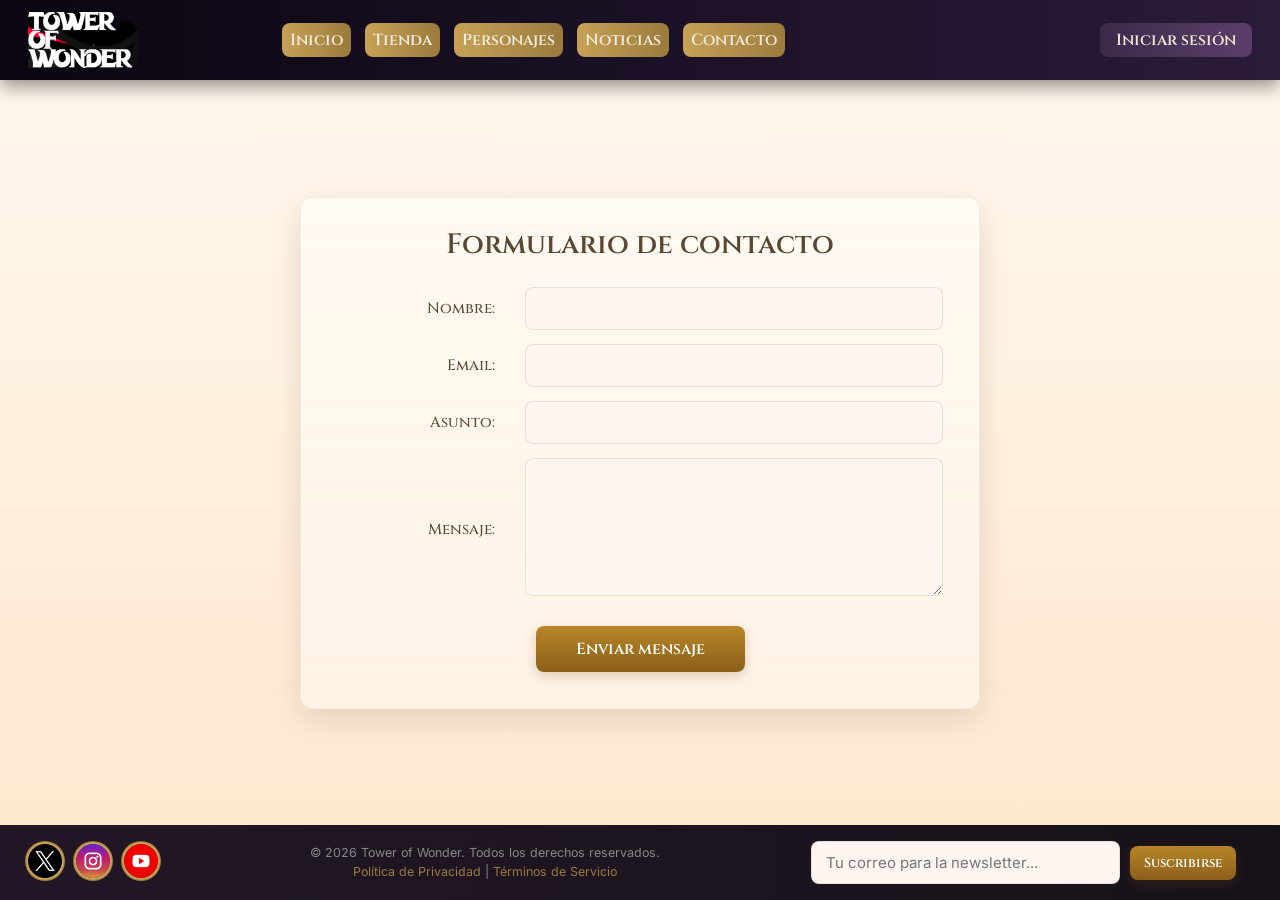
==== contacto.html @ 75fc8469 "Commit inicial. Falta terminar memoria, añadir vídeo y audio." ====
<!DOCTYPE html>
<html lang="es">
<head>
  <meta charset="UTF-8">
  <meta name="viewport" content="width=device-width, initial-scale=1.0">
  <title>Tower of Wonder - Contacto</title>
  <link rel="stylesheet" href="global.css">
  <link rel="stylesheet" href="contacto.css">
</head>
<body>

  <!-- header -->
  <header class="header">
    <a href="index.html" class="enlace-logo">
      <img src="assets/img/logo.png" alt="Tower of Wonder Logo" class="logo-imagen">
    </a>

    <div class="contenedor-menu">
      <ul class="menu-principal">
        <li class="item-navegacion">
          <a href="index.html" class="boton enlace-navegacion">Inicio</a>
        </li>
        <li class="item-navegacion">
          <a href="tienda.html" class="boton enlace-navegacion">Tienda</a>
        </li>
        <li class="item-navegacion">
          <a href="personajes.html" class="boton enlace-navegacion">Personajes</a>
        </li>
        <li class="item-navegacion">
          <a href="noticias.html" class="boton enlace-navegacion">Noticias</a>
        </li>
        <li class="item-navegacion">
          <a href="contacto.html" class="boton enlace-navegacion">Contacto</a>
        </li>
      </ul>
    </div>

    <a href="login.html" class="boton boton-oscuro boton-login">Iniciar sesión</a>
  </header>

  <!-- Contenido Principal -->
  <main class="principal contenido-pagina">
    <div class="tarjeta-formulario">
      <h1 class="titulo-formulario">Formulario de contacto</h1>

      <!-- Action vacío ya que es solo HTML/CSS -->
      <form class="formulario" action="#" method="get">
        
        <!-- Alertas (ejemplos de cómo se verían, ocultas por defecto o comentadas)
        <div class="alerta-exito">
          ✓ ¡Mensaje enviado correctamente! Te responderemos pronto.
        </div>
        <div class="alerta-error">
          Ocurrió un error al enviar el mensaje.
        </div>
        -->

        <div class="fila-formulario">
          <label for="contact-nombre">Nombre:</label>
          <div class="campo-formulario">
            <input class="entrada-texto"
              type="text"
              id="contact-nombre"
              name="nombre"
              required
              maxlength="100"
            />
          </div>
        </div>

        <div class="fila-formulario">
          <label for="contact-email">Email:</label>
          <div class="campo-formulario">
            <input class="entrada-texto"
              type="email"
              id="contact-email"
              name="email"
              required
            />
          </div>
        </div>

        <div class="fila-formulario">
          <label for="contact-asunto">Asunto:</label>
          <div class="campo-formulario">
            <input class="entrada-texto"
              type="text"
              id="contact-asunto"
              name="asunto"
              maxlength="150"
            />
          </div>
        </div>

        <div class="fila-formulario">
          <label for="contact-mensaje">Mensaje:</label>
          <div class="campo-formulario">
            <textarea class="entrada-texto"
              id="contact-mensaje"
              name="mensaje"
              rows="6"
              required
              maxlength="2000"
            ></textarea>
          </div>
        </div>

        <div class="fila-centrada">
          <button type="submit" class="boton boton-dorado boton-enviar">
            Enviar mensaje
          </button>
        </div>
      </form>
    </div>
  </main>

  <!-- Pie de página -->
  <footer class="footer">
    <div class="enlaces-redes">
      <a href="https://twitter.com/" target="_blank" rel="noopener noreferrer">
        <img src="assets/img/redes_sociales/twitter.png" alt="Twitter" class="icono-redes">
      </a>
      <a href="https://instagram.com/" target="_blank" rel="noopener noreferrer">
        <img src="assets/img/redes_sociales/instagram.png" alt="Instagram" class="icono-redes">
      </a>
      <a href="https://youtube.com/" target="_blank" rel="noopener noreferrer">
        <img src="assets/img/redes_sociales/youtube.png" alt="YouTube" class="icono-redes">
      </a>
    </div>

    <div class="licencia">
      <p class="texto-licencia">
        © 2026 Tower of Wonder. Todos los derechos reservados.<br>
        <a href="#">Política de Privacidad</a> | <a href="#">Términos de Servicio</a>
      </p>
    </div>

    <div class="newsletter">
      <form class="formulario-newsletter" action="#" method="get">
        <input type="email" placeholder="Tu correo para la newsletter..." class="correo-newsletter entrada-texto" required>
        <button type="submit" class="boton boton-dorado boton-newsletter">Suscribirse</button>
      </form>
    </div>
  </footer>

</body>
</html>
---- global.css ----
@import url('https://fonts.googleapis.com/css2?family=Cinzel:wght@400;600;700&family=Inter:wght@300;400;500;600&display=swap');



/* =====================
   RESET MÍNIMO
   ===================== */
*, *::before, *::after {
  box-sizing: border-box;
  margin: 0;
  padding: 0;
}

html {
  height: 100%;
}

body {
  min-height: 100vh;
  display: flex;
  flex-direction: column;
  font-family: 'Inter', system-ui, -apple-system, sans-serif;
  color: #2b2b2b;
  background: linear-gradient(180deg, #fff7ec 0%, #ffe8d0 100%);
}

@media (max-width: 768px) {
  html, body {
    width: 100%;
    overflow-x: hidden;
    position: relative;
  }
  body {
    min-height: 100dvh;
  }
}

/* =====================
   ESTILOS COMPARTIDOS
   ===================== */

h1, h2, h3, .boton, .enlace-navegacion {
  font-family: 'Cinzel', Georgia, serif;
}

.principal {
  flex: 1;
  display: flex;
  flex-direction: column;
}

/* Base para todos los botones */
.boton {
  display: inline-flex;
  align-items: center;
  justify-content: center;
  border: none;
  border-radius: 8px;
  font-weight: 600;
  cursor: pointer;
  text-decoration: none;
  transition: transform 120ms ease, filter 120ms ease, box-shadow 120ms ease;
  white-space: nowrap;
}

.boton:hover {
  filter: brightness(1.1);
  transform: translateY(-2px);
}

.boton:active {
  transform: translateY(1px);
}

.boton-dorado {
  background: linear-gradient(180deg, #b88628 0%, #8a5f1a 100%);
  color: #fff;
  box-shadow: 0 4px 12px rgba(122, 84, 30, 0.25);
}

.boton-oscuro {
  background: linear-gradient(90deg, #3b2a4a 0%, #5b3f6a 100%);
  color: #f3e8d6;
}

/* Formularios compartidos */
.fila-formulario {
  display: flex;
  flex-direction: column;
  gap: 8px;
  margin: 16px 0;
}

.fila-formulario label {
  color: #5b4632;
  font-weight: 500;
  font-size: 15px;
}

.entrada-texto {
  width: 100%;
  background-color: #fff6f1;
  border: 1px solid rgba(150, 130, 110, 0.2);
  border-radius: 8px;
  padding: 11px 14px;
  font-size: 15px;
  font-family: 'Inter', sans-serif;
  transition: border-color 120ms ease, box-shadow 120ms ease;
}

.entrada-texto:focus {
  outline: none;
  border-color: #a97c44;
  box-shadow: 0 6px 16px rgba(169, 124, 68, 0.1);
}

/* =====================
   HEADER STYLES
   ===================== */
.header {
  background: linear-gradient(90deg, #0b0610 0%, #2b1b3a 100%);
  color: #f5eddc;
  display: flex;
  justify-content: space-between;
  align-items: center;
  padding: 12px 28px;
  box-shadow: 0 6px 18px rgba(10, 7, 12, 0.45);
  position: relative;
  z-index: 100;
  flex-shrink: 0;
}

.enlace-logo {
  display: flex;
  align-items: center;
  height: 56px;
  text-decoration: none;
}

.logo-imagen {
  max-height: 56px;
}

.boton-login {
  padding: 6px 16px;
}

.boton-login:active {
  box-shadow: inset 0 2px 8px rgba(0, 0, 0, 0.25);
}

.contenedor-menu {
  width: 55%;
}

.menu-principal {
  list-style: none;
  display: flex;
  gap: 8px;
  align-items: center;
  width: 100%;
}

.item-navegacion {
  position: relative;
  margin-right: 6px;
  transition: transform 140ms ease;
}

.enlace-navegacion {
  padding: 6px 8px;
  color: #f5eddc;
  background: linear-gradient(90deg, #c6a156 0%, #9b7a3d 100%);
}

.submenu {
  list-style: none;
  visibility: hidden;
  display: none;
  position: absolute;
  left: 0;
  top: 100%;
  z-index: 200;
  border-radius: 6px;
  background: linear-gradient(180deg, #2b1b3a 0%, #1f1628 100%);
  box-shadow: 0 10px 22px rgba(8, 6, 10, 0.6);
  min-width: 160px;
  max-width: 220px;
  border: 1px solid rgba(184, 138, 40, 0.1);
  padding: 4px 0;
}

.item-navegacion:hover .submenu {
  visibility: visible;
  display: block;
}

.submenuLink {
  display: block;
  padding: 8px 12px;
  color: #f5eddc;
  text-decoration: none;
  font-size: 14px;
  font-weight: 500;
  font-family: 'Cinzel', Georgia, serif;
  transition: background-color 120ms ease;
}

.submenuLink:hover {
  background: rgba(184, 138, 40, 0.08);
}

@media (max-width: 768px) {
  .header {
    padding: 10px 16px;
    flex-wrap: wrap;
  }
  .logo-imagen {
    max-height: 45px;
  }
  .boton-login {
    padding: 6px 12px;
    font-size: 13px;
  }
  .contenedor-menu {
    width: 100%;
    margin-top: 12px;
    order: 3;
  }
  .menu-principal {
    flex-wrap: nowrap;
    justify-content: center;
    gap: 4px;
  }
  .item-navegacion {
    flex: 0 1 auto;
  }
  .enlace-navegacion {
    padding: 6px 8px;
    font-size: 11px;
  }
}

/* =====================
   FOOTER STYLES
   ===================== */
.footer {
  background: linear-gradient(90deg, #221726 0%, #171219 100%);
  color: #dfd6c2;
  display: flex;
  justify-content: space-between;
  align-items: center;
  padding: 16px 28px;
  flex-shrink: 0;
}

.enlaces-redes {
  display: flex;
  align-items: center;
  gap: 14px;
}

.icono-redes {
  width: 34px;
  height: 34px;
  border-radius: 50%;
  box-shadow: 0 0 0 2px #c6a156, 0 0 0 3px #9b7a3d;
  transition: transform 120ms ease, box-shadow 120ms ease;
}

.icono-redes:hover {
  transform: translateY(-2px);
  box-shadow: 0 0 0 2px #b88628, 0 4px 12px rgba(198, 161, 86, 0.4);
}

.licencia {
  text-align: center;
  max-width: 400px;
}

.texto-licencia {
  font-size: 0.78rem;
  color: #888;
  line-height: 1.5;
}

.texto-licencia a {
  color: #9b7a3d;
  text-decoration: none;
}

.texto-licencia a:hover {
  text-decoration: underline;
}

.newsletter {
  width: 36%;
  display: flex;
  justify-content: center;
  align-items: center;
}

.formulario-newsletter {
  width: 100%;
  display: flex;
  align-items: center;
}

.correo-newsletter {
  width: 70%;
  margin-right: 10px;
}

.boton-newsletter {
  padding: 8px 14px;
  font-size: 13px;
}

@media (max-width: 768px) {
  .footer {
    flex-direction: column;
    gap: 12px;
    padding: 12px 16px;
    text-align: center;
  }
  .icono-redes {
    width: 28px;
    height: 28px;
  }
  .newsletter {
    width: 100%;
  }
  .formulario-newsletter {
    flex-direction: row;
    gap: 8px;
  }
  .correo-newsletter {
    width: 100%;
    margin-right: 0;
    font-size: 13px;
    padding: 7px 8px;
  }
  .boton-newsletter {
    padding: 7px 12px;
    font-size: 12px;
    white-space: nowrap;
    flex-shrink: 0;
  }
  .licencia {
    order: 3;
    display: none;
  }
}
---- contacto.css ----
.contenido-pagina {
  flex: 1;
  background: linear-gradient(180deg, #fff7ec 0%, #ffe8d0 100%);
  display: flex;
  align-items: center;
  justify-content: center;
  padding: 32px 16px;
}

.formulario {
  width: 100%;
  max-width: 680px;
}

.tarjeta-formulario {
  background: linear-gradient(180deg, rgba(255, 250, 243, 0.92) 0%, rgba(255, 244, 232, 0.85) 100%);
  border: 1px solid rgba(156, 122, 61, 0.1);
  border-radius: 12px;
  box-shadow: 0 10px 30px rgba(27, 18, 18, 0.12);
  padding: 28px 36px 36px;
  font-family: 'Cinzel', Georgia, serif;
  width: 100%;
  max-width: 680px;
}

.titulo-formulario {
  font-size: 28px;
  color: #5b4632;
  font-weight: 600;
  text-align: center;
  margin-bottom: 24px;
}

.alerta-exito,
.alerta-error {
  padding: 12px 16px;
  border-radius: 8px;
  margin-bottom: 20px;
  font-size: 14px;
  border-width: 1px;
  border-style: solid;
}

.alerta-exito {
  background: rgba(40, 167, 69, 0.1);
  border-color: rgba(40, 167, 69, 0.3);
  color: #155724;
}

.alerta-error {
  background: rgba(220, 53, 69, 0.1);
  border-color: rgba(220, 53, 69, 0.3);
  color: #a02633;
}

/* Filas del formulario */
.fila-formulario {
  display: flex;
  flex-direction: row;
  align-items: center;
  gap: 18px;
  margin: 14px 0;
}

.fila-formulario label {
  width: 28%;
  text-align: right;
  padding-right: 12px;
  color: #5b4632;
  font-weight: 500;
  font-size: 15px;
  flex-shrink: 0;
}

.campo-formulario {
  flex: 1;
}

.campo-formulario textarea {
  resize: vertical;
  max-height: 280px;
  min-height: 80px;
}

.fila-centrada {
  display: flex;
  justify-content: center;
  margin-top: 24px;
}

.boton-enviar {
  padding: 12px 40px;
  font-size: 16px;
}

.boton-enviar:disabled {
  opacity: 0.7;
  cursor: not-allowed;
}

/* Móvil */
@media (max-width: 768px) {
  .contenido-pagina {
    padding: 20px 12px;
    align-items: flex-start;
  }
  .tarjeta-formulario {
    padding: 20px 18px 28px;
  }
  .titulo-formulario {
    font-size: 22px;
  }
  .fila-formulario {
    flex-direction: column;
    align-items: stretch;
    gap: 6px;
    margin: 12px 0;
  }
  .fila-formulario label {
    width: 100%;
    text-align: left;
    padding-right: 0;
    font-size: 14px;
  }
  .campo-formulario input[type='text'],
  .campo-formulario input[type='email'],
  .campo-formulario textarea {
    font-size: 16px;
  }
  .campo-formulario textarea {
    height: 100px;
    min-height: 80px;
    resize: none;
  }
  .boton-enviar {
    width: 100%;
    padding: 14px;
    font-size: 16px;
  }
}
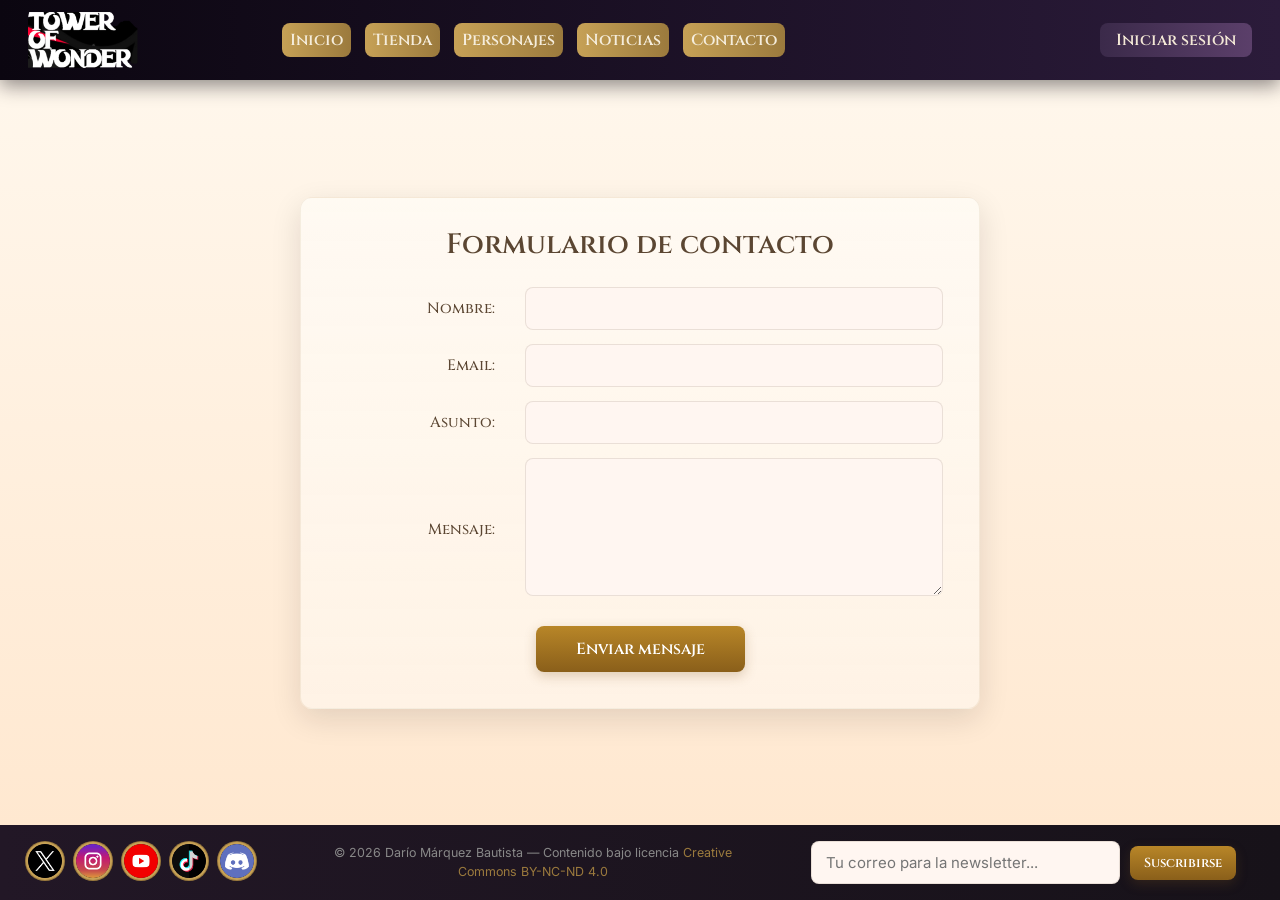
==== commit 132efd5c: "Añadido Creative Commons, página de multimedia (con archivos placeholders) y cambios mínimos en esti" ====
--- a/contacto.html
+++ b/contacto.html
@@ -4,6 +4,7 @@
   <meta charset="UTF-8">
   <meta name="viewport" content="width=device-width, initial-scale=1.0">
   <title>Tower of Wonder - Contacto</title>
+  <link rel="icon" type="image/x-icon" href="favicon.ico">
   <link rel="stylesheet" href="global.css">
   <link rel="stylesheet" href="contacto.css">
 </head>
@@ -126,12 +127,20 @@
       <a href="https://youtube.com/" target="_blank" rel="noopener noreferrer">
         <img src="assets/img/redes_sociales/youtube.png" alt="YouTube" class="icono-redes">
       </a>
+      <a href="https://tiktok.com/" target="_blank" rel="noopener noreferrer">
+        <img src="assets/img/redes_sociales/tiktok.png" alt="TikTok" class="icono-redes">
+      </a>
+      <a href="https://discord.com/" target="_blank" rel="noopener noreferrer">
+        <img src="assets/img/redes_sociales/discord.png" alt="Discord" class="icono-redes">
+      </a>
     </div>
 
     <div class="licencia">
       <p class="texto-licencia">
-        © 2026 Tower of Wonder. Todos los derechos reservados.<br>
-        <a href="#">Política de Privacidad</a> | <a href="#">Términos de Servicio</a>
+        © 2026 Darío Márquez Bautista — Contenido bajo licencia
+        <a href="https://creativecommons.org/licenses/by-nc-nd/4.0/" target="_blank" rel="noopener noreferrer">
+          Creative Commons BY-NC-ND 4.0
+        </a>
       </p>
     </div>
 
--- a/global.css
+++ b/global.css
@@ -348,6 +348,8 @@
   }
   .licencia {
     order: 3;
-    display: none;
-  }
-}
+    display: block;
+    width: 100%;
+    margin-top: 8px;
+  }
+}
